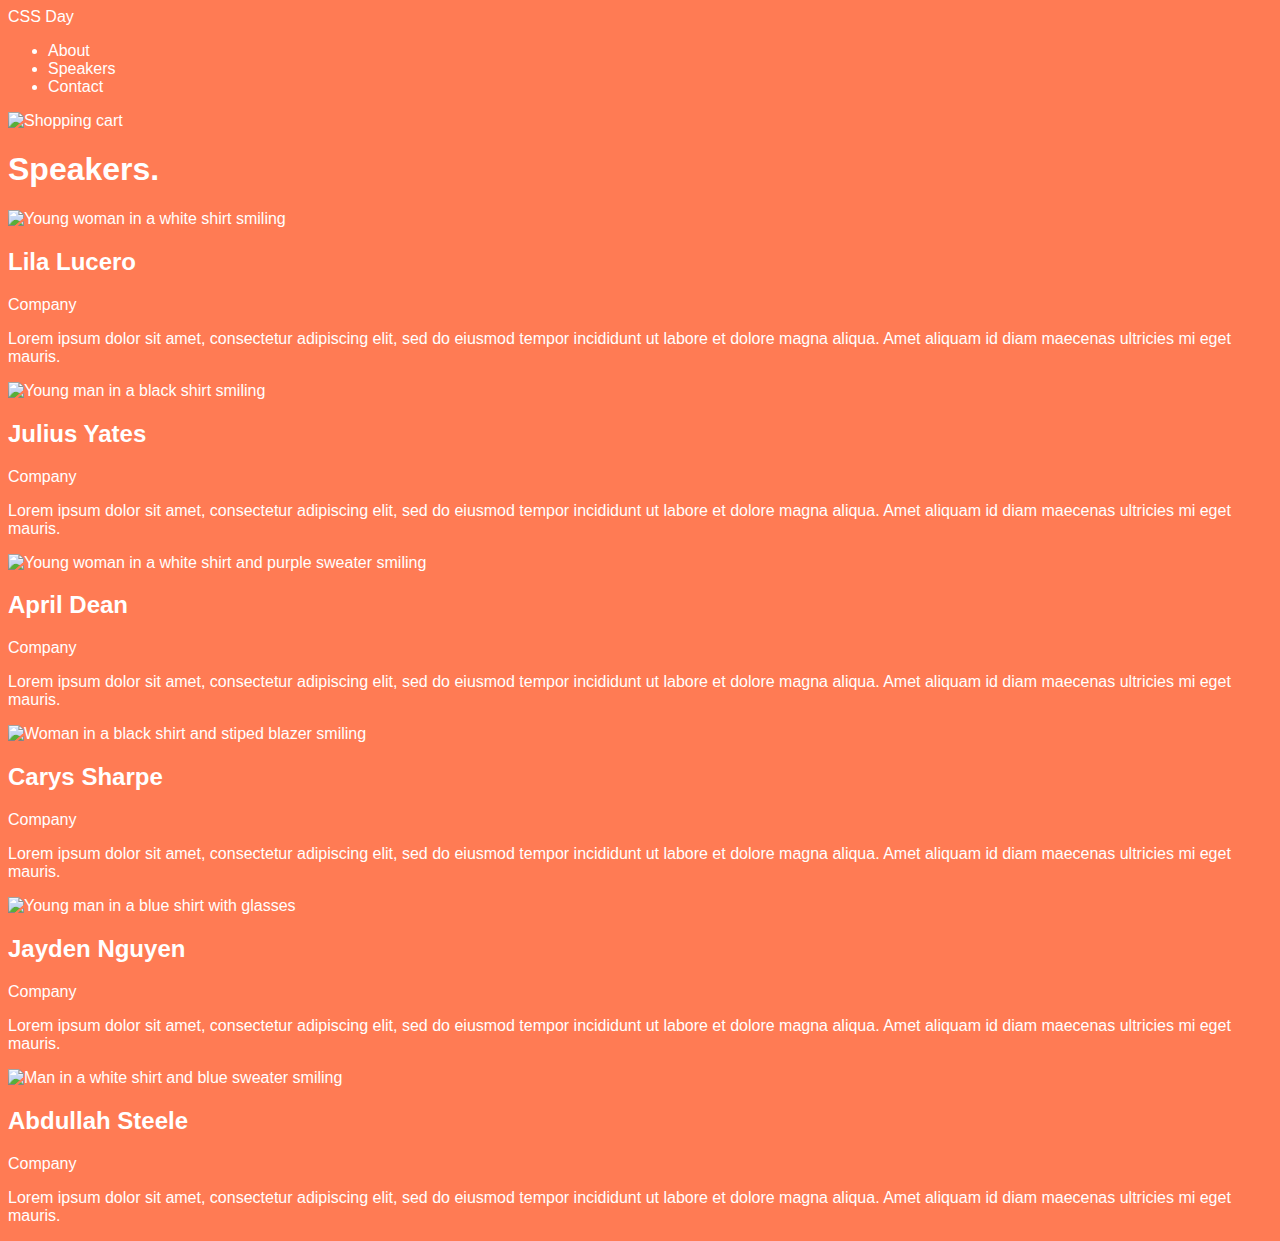
==== speakers.html @ 6e93e856 "working with flexbox and grid layouts" ====
<!DOCTYPE html>
<html lang="en">
<head>
    <meta charset="UTF-8">
    <meta http-equiv="X-UA-Compatible" content="IE=edge">
    <meta name="viewport" content="width=device-width, initial-scale=1.0">
    <title>CSS Day Speakers</title>
    <link rel="stylesheet" href="styles/speakers.css">
</head>
<body>
    <header>
        <a href="/">CSS Day</a>
        <div>
            <nav>
                <ul>
                    <li><a href="#">About</a></li>
                    <li><a href="speakers.html">Speakers</a></li>
                    <li><a href="#">Contact</a></li>
                </ul>
            </nav>
            <img src="./icons/shopping-cart.svg" alt="Shopping cart">
        </div>
    </header>
    <main>
       <h1>Speakers.</h1>
       <div>
        <img src="https://images.unsplash.com/photo-1611432579699-484f7990b127?ixlib=rb-4.0.3&ixid=MnwxMjA3fDB8MHxwaG90by1wYWdlfHx8fGVufDB8fHx8&auto=format&fit=crop&w=1770&q=80" alt="Young woman in a white shirt smiling">
        <h2>Lila Lucero</h2>
        <p>Company</p>
        <p>Lorem ipsum dolor sit amet, consectetur adipiscing elit, sed do eiusmod tempor incididunt ut labore et dolore magna aliqua. Amet aliquam id diam maecenas ultricies mi eget mauris.</p>
       </div>

       <div>
        <img src="https://images.unsplash.com/photo-1633332755192-727a05c4013d?ixlib=rb-4.0.3&ixid=MnwxMjA3fDB8MHxwaG90by1wYWdlfHx8fGVufDB8fHx8&auto=format&fit=crop&w=1180&q=80" alt="Young man in a black shirt smiling">
        <h2>Julius Yates</h2>
        <p>Company</p>
        <p>Lorem ipsum dolor sit amet, consectetur adipiscing elit, sed do eiusmod tempor incididunt ut labore et dolore magna aliqua. Amet aliquam id diam maecenas ultricies mi eget mauris.</p>
       </div>

       <div>
        <img src="https://images.unsplash.com/photo-1627161683077-e34782c24d81?ixlib=rb-4.0.3&ixid=MnwxMjA3fDB8MHxwaG90by1wYWdlfHx8fGVufDB8fHx8&auto=format&fit=crop&w=806&q=80" alt="Young woman in a white shirt and purple sweater smiling">
        <h2>April Dean</h2>
        <p>Company</p>
        <p>Lorem ipsum dolor sit amet, consectetur adipiscing elit, sed do eiusmod tempor incididunt ut labore et dolore magna aliqua. Amet aliquam id diam maecenas ultricies mi eget mauris.</p>
       </div>

       <div>
        <img src="https://images.unsplash.com/photo-1573497019940-1c28c88b4f3e?ixlib=rb-4.0.3&ixid=MnwxMjA3fDB8MHxwaG90by1wYWdlfHx8fGVufDB8fHx8&auto=format&fit=crop&w=774&q=80" alt="Woman in a black shirt and stiped blazer smiling">
        <h2>Carys Sharpe</h2>
        <p>Company</p>
        <p>Lorem ipsum dolor sit amet, consectetur adipiscing elit, sed do eiusmod tempor incididunt ut labore et dolore magna aliqua. Amet aliquam id diam maecenas ultricies mi eget mauris.</p>
       </div>

       <div>
        <img src="https://images.unsplash.com/photo-1540569014015-19a7be504e3a?ixlib=rb-4.0.3&ixid=MnwxMjA3fDB8MHxwaG90by1wYWdlfHx8fGVufDB8fHx8&auto=format&fit=crop&w=1035&q=80" alt="Young man in a blue shirt with glasses">
        <h2>Jayden Nguyen</h2>
        <p>Company</p>
        <p>Lorem ipsum dolor sit amet, consectetur adipiscing elit, sed do eiusmod tempor incididunt ut labore et dolore magna aliqua. Amet aliquam id diam maecenas ultricies mi eget mauris.</p>
       </div>

       <div>
        <img src="https://images.unsplash.com/photo-1629425733761-caae3b5f2e50?ixlib=rb-4.0.3&ixid=MnwxMjA3fDB8MHxwaG90by1wYWdlfHx8fGVufDB8fHx8&auto=format&fit=crop&w=774&q=80" alt="Man in a white shirt and blue sweater smiling">
        <h2>Abdullah Steele</h2>
        <p>Company</p>
        <p>Lorem ipsum dolor sit amet, consectetur adipiscing elit, sed do eiusmod tempor incididunt ut labore et dolore magna aliqua. Amet aliquam id diam maecenas ultricies mi eget mauris.</p>
       </div>
    </main>
</body>
</html>
---- styles/speakers.css ----
@import "./base.css";
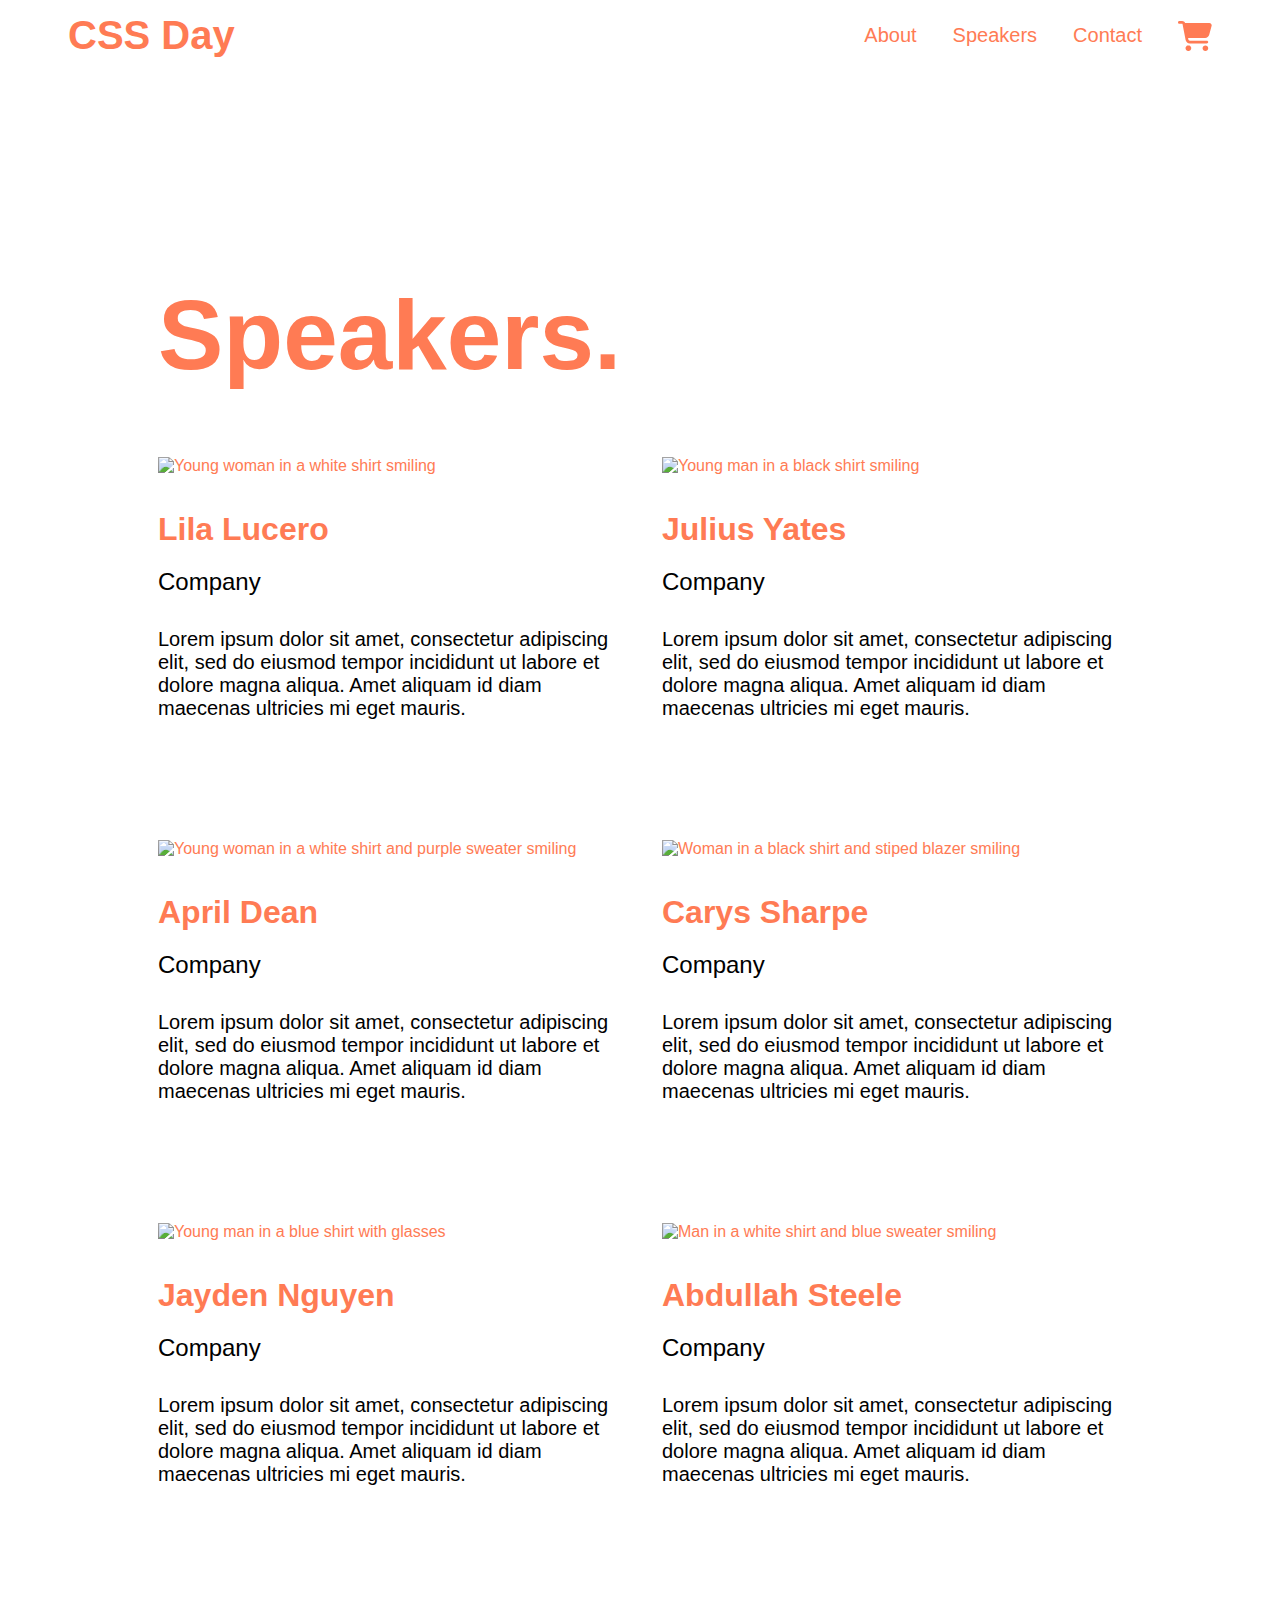
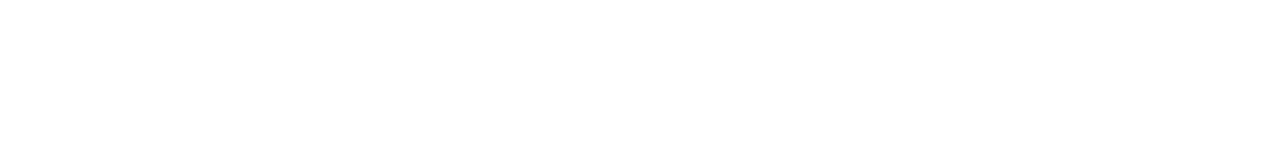
==== commit 40790065: "completed homepage and speaker page" ====
--- a/speakers.html
+++ b/speakers.html
@@ -1,5 +1,6 @@
 <!DOCTYPE html>
 <html lang="en">
+
 <head>
     <meta charset="UTF-8">
     <meta http-equiv="X-UA-Compatible" content="IE=edge">
@@ -7,63 +8,122 @@
     <title>CSS Day Speakers</title>
     <link rel="stylesheet" href="styles/speakers.css">
 </head>
-<body>
-    <header>
-        <a href="/">CSS Day</a>
-        <div>
-            <nav>
-                <ul>
-                    <li><a href="#">About</a></li>
-                    <li><a href="speakers.html">Speakers</a></li>
-                    <li><a href="#">Contact</a></li>
-                </ul>
-            </nav>
-            <img src="./icons/shopping-cart.svg" alt="Shopping cart">
+
+<body class="body body--secondary speakers">
+    <header class="header">
+        <svg class="menu" width="33" height="36" viewBox="0 0 21 24" fill="none" xmlns="http://www.w3.org/2000/svg">
+            <path
+                d="M0 4.5C0 3.67031 0.670312 3 1.5 3H19.5C20.3297 3 21 3.67031 21 4.5C21 5.32969 20.3297 6 19.5 6H1.5C0.670312 6 0 5.32969 0 4.5ZM0 12C0 11.1703 0.670312 10.5 1.5 10.5H19.5C20.3297 10.5 21 11.1703 21 12C21 12.8297 20.3297 13.5 19.5 13.5H1.5C0.670312 13.5 0 12.8297 0 12ZM21 19.5C21 20.3297 20.3297 21 19.5 21H1.5C0.670312 21 0 20.3297 0 19.5C0 18.6703 0.670312 18 1.5 18H19.5C20.3297 18 21 18.6703 21 19.5Z"
+                fill="#FF7B54" />
+        </svg>
+
+        <svg class="close" width="30" height="34" viewBox="0 0 19 23" fill="none" xmlns="http://www.w3.org/2000/svg">
+            <g clip-path="url(#clip0_2_236)">
+                <path
+                    d="M18.2424 3.79587C18.7897 3.18493 18.7025 2.27751 18.0438 1.76989C17.385 1.26227 16.4065 1.34313 15.8591 1.95407L9.30048 9.25387L2.74181 1.95407C2.19445 1.34313 1.21598 1.26227 0.557204 1.76989C-0.101569 2.27751 -0.188759 3.18493 0.358604 3.79587L7.28056 11.5L0.358604 19.2041C-0.188759 19.815 -0.101569 20.7224 0.557204 21.23C1.21598 21.7377 2.19445 21.6568 2.74181 21.0459L9.30048 13.7461L15.8591 21.0459C16.4065 21.6568 17.385 21.7377 18.0438 21.23C18.7025 20.7224 18.7897 19.815 18.2424 19.2041L11.3204 11.5L18.2424 3.79587Z"
+                    fill="#FF7B54" />
+            </g>
+            <defs>
+                <clipPath id="clip0_2_236">
+                    <rect width="18.6006" height="23" fill="white" />
+                </clipPath>
+            </defs>
+        </svg>
+
+        <a class="header__link" href="/">CSS Day</a>
+        <nav class="nav">
+            <ul class="nav__list">
+                <li class="nav__list-item"><a href="#">About</a></li>
+                <li class="nav__list-item"><a href="speakers.html">Speakers</a></li>
+                <li class="nav__list-item"><a href="#">Contact</a></li>
+            </ul>
+        </nav>
+        <svg class="shopping-cart-icon--primary" width="34" height="30" viewBox="0 0 34 30" fill="none"
+            xmlns="http://www.w3.org/2000/svg">
+            <g clip-path="url(#clip0_5_286)">
+                <path
+                    d="M0 1.40625C0 0.626953 0.631597 0 1.41667 0H4.10243C5.40104 0 6.55208 0.75 7.08924 1.875H31.3497C32.9021 1.875 34.0354 3.33984 33.6281 4.82813L31.208 13.752C30.7062 15.5918 29.024 16.875 27.1056 16.875H10.076L10.3948 18.5449C10.5247 19.207 11.109 19.6875 11.7878 19.6875H28.8056C29.5906 19.6875 30.2222 20.3145 30.2222 21.0938C30.2222 21.873 29.5906 22.5 28.8056 22.5H11.7878C9.74549 22.5 7.99236 21.0586 7.61458 19.0723L4.56875 3.19336C4.52743 2.9707 4.33264 2.8125 4.10243 2.8125H1.41667C0.631597 2.8125 0 2.18555 0 1.40625ZM7.55556 27.1875C7.55556 26.8182 7.62884 26.4524 7.77123 26.1112C7.91362 25.77 8.12232 25.4599 8.38542 25.1988C8.64852 24.9376 8.96086 24.7304 9.30462 24.5891C9.64837 24.4477 10.0168 24.375 10.3889 24.375C10.761 24.375 11.1294 24.4477 11.4732 24.5891C11.8169 24.7304 12.1293 24.9376 12.3924 25.1988C12.6555 25.4599 12.8642 25.77 13.0065 26.1112C13.1489 26.4524 13.2222 26.8182 13.2222 27.1875C13.2222 27.5568 13.1489 27.9226 13.0065 28.2638C12.8642 28.605 12.6555 28.9151 12.3924 29.1762C12.1293 29.4374 11.8169 29.6446 11.4732 29.7859C11.1294 29.9273 10.761 30 10.3889 30C10.0168 30 9.64837 29.9273 9.30462 29.7859C8.96086 29.6446 8.64852 29.4374 8.38542 29.1762C8.12232 28.9151 7.91362 28.605 7.77123 28.2638C7.62884 27.9226 7.55556 27.5568 7.55556 27.1875ZM27.3889 24.375C28.1403 24.375 28.861 24.6713 29.3924 25.1988C29.9237 25.7262 30.2222 26.4416 30.2222 27.1875C30.2222 27.9334 29.9237 28.6488 29.3924 29.1762C28.861 29.7037 28.1403 30 27.3889 30C26.6374 30 25.9168 29.7037 25.3854 29.1762C24.8541 28.6488 24.5556 27.9334 24.5556 27.1875C24.5556 26.4416 24.8541 25.7262 25.3854 25.1988C25.9168 24.6713 26.6374 24.375 27.3889 24.375Z"
+                    fill="white" />
+            </g>
+            <defs>
+                <clipPath id="clip0_5_286">
+                    <rect width="34" height="30" fill="white" />
+                </clipPath>
+            </defs>
+        </svg>
+    </header>
+    <main class="main">
+        <h1 class="main__title">Speakers.</h1>
+        <div class="speakers__wrapper">
+            <div class="speaker__wrapper">
+                <img class="speaker__photo"
+                    src="https://images.unsplash.com/photo-1611432579699-484f7990b127?ixlib=rb-4.0.3&ixid=MnwxMjA3fDB8MHxwaG90by1wYWdlfHx8fGVufDB8fHx8&auto=format&fit=crop&w=1770&q=80"
+                    alt="Young woman in a white shirt smiling">
+                <h2 class="speaker__name">Lila Lucero</h2>
+                <p class="speaker__company">Company</p>
+                <p class="speaker__bio"> Lorem ipsum dolor sit amet, consectetur adipiscing elit, sed do eiusmod tempor
+                    incididunt ut labore et
+                    dolore magna aliqua. Amet aliquam id diam maecenas ultricies mi eget mauris.</p>
+            </div>
+
+            <div class="speaker__wrapper">
+                <img class="speaker__photo"
+                    src="https://images.unsplash.com/photo-1633332755192-727a05c4013d?ixlib=rb-4.0.3&ixid=MnwxMjA3fDB8MHxwaG90by1wYWdlfHx8fGVufDB8fHx8&auto=format&fit=crop&w=1180&q=80"
+                    alt="Young man in a black shirt smiling">
+                <h2 class="speaker__name">Julius Yates</h2>
+                <p class="speaker__company">Company</p>
+                <p class="speaker__bio">Lorem ipsum dolor sit amet, consectetur adipiscing elit, sed do eiusmod tempor
+                    incididunt ut labore et
+                    dolore magna aliqua. Amet aliquam id diam maecenas ultricies mi eget mauris.</p>
+            </div>
+
+            <div class="speaker__wrapper">
+                <img class="speaker__photo speaker__photo-top"
+                    src="https://images.unsplash.com/photo-1627161683077-e34782c24d81?ixlib=rb-4.0.3&ixid=MnwxMjA3fDB8MHxwaG90by1wYWdlfHx8fGVufDB8fHx8&auto=format&fit=crop&w=806&q=80"
+                    alt="Young woman in a white shirt and purple sweater smiling">
+                <h2 class="speaker__name">April Dean</h2>
+                <p class="speaker__company">Company</p>
+                <p class="speaker__bio"">Lorem ipsum dolor sit amet, consectetur adipiscing elit, sed do eiusmod tempor
+                incididunt ut labore et
+                dolore magna aliqua. Amet aliquam id diam maecenas ultricies mi eget mauris.</p>
         </div>
-    </header>
-    <main>
-       <h1>Speakers.</h1>
-       <div>
-        <img src="https://images.unsplash.com/photo-1611432579699-484f7990b127?ixlib=rb-4.0.3&ixid=MnwxMjA3fDB8MHxwaG90by1wYWdlfHx8fGVufDB8fHx8&auto=format&fit=crop&w=1770&q=80" alt="Young woman in a white shirt smiling">
-        <h2>Lila Lucero</h2>
-        <p>Company</p>
-        <p>Lorem ipsum dolor sit amet, consectetur adipiscing elit, sed do eiusmod tempor incididunt ut labore et dolore magna aliqua. Amet aliquam id diam maecenas ultricies mi eget mauris.</p>
-       </div>
 
-       <div>
-        <img src="https://images.unsplash.com/photo-1633332755192-727a05c4013d?ixlib=rb-4.0.3&ixid=MnwxMjA3fDB8MHxwaG90by1wYWdlfHx8fGVufDB8fHx8&auto=format&fit=crop&w=1180&q=80" alt="Young man in a black shirt smiling">
-        <h2>Julius Yates</h2>
-        <p>Company</p>
-        <p>Lorem ipsum dolor sit amet, consectetur adipiscing elit, sed do eiusmod tempor incididunt ut labore et dolore magna aliqua. Amet aliquam id diam maecenas ultricies mi eget mauris.</p>
-       </div>
+        <div class=" speaker__wrapper">
+                    <img class="speaker__photo"
+                        src="https://images.unsplash.com/photo-1573497019940-1c28c88b4f3e?ixlib=rb-4.0.3&ixid=MnwxMjA3fDB8MHxwaG90by1wYWdlfHx8fGVufDB8fHx8&auto=format&fit=crop&w=774&q=80"
+                        alt="Woman in a black shirt and stiped blazer smiling">
+                <h2 class="speaker__name">Carys Sharpe</h2>
+                <p class="speaker__company">Company</p>
+                <p class="speaker__bio"">Lorem ipsum dolor sit amet, consectetur adipiscing elit, sed do eiusmod tempor
+                incididunt ut labore et
+                dolore magna aliqua. Amet aliquam id diam maecenas ultricies mi eget mauris.</p>
+        </div>
 
-       <div>
-        <img src="https://images.unsplash.com/photo-1627161683077-e34782c24d81?ixlib=rb-4.0.3&ixid=MnwxMjA3fDB8MHxwaG90by1wYWdlfHx8fGVufDB8fHx8&auto=format&fit=crop&w=806&q=80" alt="Young woman in a white shirt and purple sweater smiling">
-        <h2>April Dean</h2>
-        <p>Company</p>
-        <p>Lorem ipsum dolor sit amet, consectetur adipiscing elit, sed do eiusmod tempor incididunt ut labore et dolore magna aliqua. Amet aliquam id diam maecenas ultricies mi eget mauris.</p>
-       </div>
+        <div class=" speaker__wrapper">
+                    <img class="speaker__photo"
+                        src="https://images.unsplash.com/photo-1540569014015-19a7be504e3a?ixlib=rb-4.0.3&ixid=MnwxMjA3fDB8MHxwaG90by1wYWdlfHx8fGVufDB8fHx8&auto=format&fit=crop&w=1035&q=80"
+                        alt="Young man in a blue shirt with glasses">
+                <h2 class="speaker__name">Jayden Nguyen</h2>
+                <p class="speaker__company">Company</p>
+                <p class="speaker__bio"">Lorem ipsum dolor sit amet, consectetur adipiscing elit, sed do eiusmod tempor
+                incididunt ut labore et
+                dolore magna aliqua. Amet aliquam id diam maecenas ultricies mi eget mauris.</p>
+        </div>
 
-       <div>
-        <img src="https://images.unsplash.com/photo-1573497019940-1c28c88b4f3e?ixlib=rb-4.0.3&ixid=MnwxMjA3fDB8MHxwaG90by1wYWdlfHx8fGVufDB8fHx8&auto=format&fit=crop&w=774&q=80" alt="Woman in a black shirt and stiped blazer smiling">
-        <h2>Carys Sharpe</h2>
-        <p>Company</p>
-        <p>Lorem ipsum dolor sit amet, consectetur adipiscing elit, sed do eiusmod tempor incididunt ut labore et dolore magna aliqua. Amet aliquam id diam maecenas ultricies mi eget mauris.</p>
-       </div>
+        <div class=" speaker__wrapper ">
+            <img class=" speaker__photo speaker__photo-top"
+                    src="https://images.unsplash.com/photo-1629425733761-caae3b5f2e50?ixlib=rb-4.0.3&ixid=MnwxMjA3fDB8MHxwaG90by1wYWdlfHx8fGVufDB8fHx8&auto=format&fit=crop&w=774&q=80"
+                    alt="Man in a white shirt and blue sweater smiling">
+                <h2 class="speaker__name">Abdullah Steele</h2>
+                <p class="speaker__company">Company</p>
+                <p class="speaker__bio">Lorem ipsum dolor sit amet, consectetur adipiscing elit, sed do eiusmod tempor
+                    incididunt ut labore et
+                    dolore magna aliqua. Amet aliquam id diam maecenas ultricies mi eget mauris.</p>
+            </div>
+        </div>
 
-       <div>
-        <img src="https://images.unsplash.com/photo-1540569014015-19a7be504e3a?ixlib=rb-4.0.3&ixid=MnwxMjA3fDB8MHxwaG90by1wYWdlfHx8fGVufDB8fHx8&auto=format&fit=crop&w=1035&q=80" alt="Young man in a blue shirt with glasses">
-        <h2>Jayden Nguyen</h2>
-        <p>Company</p>
-        <p>Lorem ipsum dolor sit amet, consectetur adipiscing elit, sed do eiusmod tempor incididunt ut labore et dolore magna aliqua. Amet aliquam id diam maecenas ultricies mi eget mauris.</p>
-       </div>
+    </main>
+    <script src="./index.js"></script>
+</body>
 
-       <div>
-        <img src="https://images.unsplash.com/photo-1629425733761-caae3b5f2e50?ixlib=rb-4.0.3&ixid=MnwxMjA3fDB8MHxwaG90by1wYWdlfHx8fGVufDB8fHx8&auto=format&fit=crop&w=774&q=80" alt="Man in a white shirt and blue sweater smiling">
-        <h2>Abdullah Steele</h2>
-        <p>Company</p>
-        <p>Lorem ipsum dolor sit amet, consectetur adipiscing elit, sed do eiusmod tempor incididunt ut labore et dolore magna aliqua. Amet aliquam id diam maecenas ultricies mi eget mauris.</p>
-       </div>
-    </main>
-</body>
 </html>--- a/styles/speakers.css
+++ b/styles/speakers.css
@@ -1 +1,60 @@
-@import "./base.css";+@import "./base.css";
+
+.speakers .main__title {
+  font-size: 98px;
+}
+
+.shopping-cart-icon--primary g path {
+  fill: var(--color-primary);
+}
+
+.speakers__wrapper {
+  display: flex;
+  flex-flow: row wrap;
+  justify-content: space-between;
+}
+
+.speaker__wrapper {
+  max-width: 460px;
+  margin-bottom: 120px;
+}
+
+.speaker__photo {
+  width: 310px;
+  height: 310px;
+  object-fit: cover;
+  margin-bottom: 36px;
+}
+
+.speaker__photo-top {
+  object-position: top;
+}
+
+.speaker__name {
+  font-size: 2rem;
+  margin-bottom: 20px;
+}
+
+.speaker__company {
+  font-size: 24px;
+  margin-bottom: 32px;
+}
+
+.speaker__bio {
+  font-size: 20px;
+}
+
+.speaker__company,
+.speaker__bio {
+  color: var(--color-text-on-secondary);
+}
+
+@media (max-width: 840px) {
+  .nav {
+    background-color: var(--color-text-on-primary);
+  }
+
+  .body--no-scroll {
+    overflow: hidden;
+  }
+}
